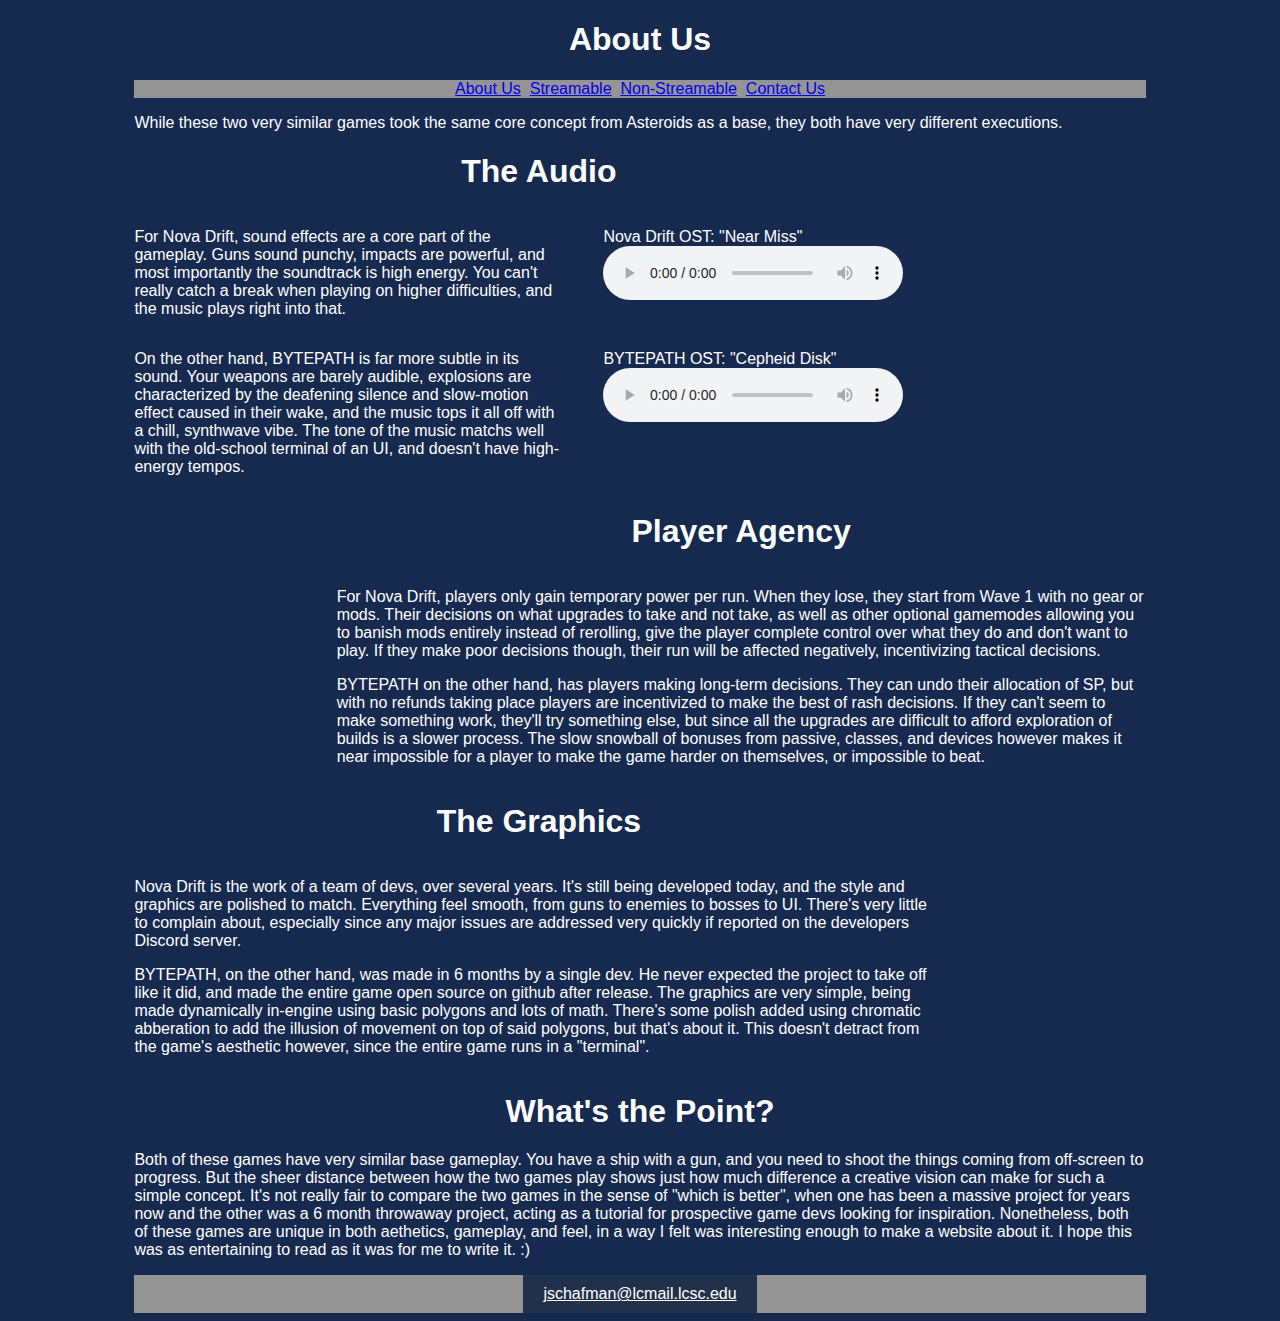
==== contact.html @ 60ddcf31 "Initial Commit" ====
<!DOCTYPE html>
<html lang="en">
	<head>
		<meta charset="UTF-8">
		<meta name="viewport" content="width=device-width, initial-scale=1.0">
		<meta http-equiv="X-UA-Compatible" content="IE=edge,chrome=1">
		<title>Lorn Archive</title>
		<link rel="stylesheet" href="css/styles.css">
		<link rel="icon" href="media/enemy.ico" type="image/x-icon">
	</head>
	<div id="wrapper" class="nav">
		<body class="nav">
			<header class="nav">
				<h1>About Us</h1>
			</header>
			<!-- Nav Bar -->
			<nav class="nav">
				<a class="contact" href="index.html">About Us</a>&nbsp; 
				<a class="contact" href="stream.html">Streamable</a>&nbsp;
				<a class="contact" href="non.html">Non-Streamable</a>&nbsp;
				<a class="contact" href="contact.html">Contact Us</a>
			</nav>
			<main class="compare">
				<p>While these two very similar games took the same core concept from Asteroids as a base, they both have very different executions.</p>
				<h1 id="leftheading" class="compare">The Audio</h1>
				<div id="flexleft" class="compare">
					<div>
						<p>For Nova Drift, sound effects are a core part of the gameplay. Guns sound punchy, impacts are powerful, and most importantly the soundtrack is high energy. You can't really catch a break when playing on higher difficulties, and the music plays right into that.</p>
					</div>
					<div>
						<figure>
							<figcaption>Nova Drift OST: "Near Miss"</figcaption>
							<audio controls src="media/Nova Drift/Near Miss - Nova Drift.mp3"></audio>
						</figure>
					</div>
				</div>
				<div id="flexleft" class="compare">
					<div>
						<p>On the other hand, BYTEPATH is far more subtle in its sound. Your weapons are barely audible, explosions are characterized by the deafening silence and slow-motion effect caused in their wake, and the music tops it all off with a chill, synthwave vibe. The tone of the music matchs well with the old-school terminal of an UI, and doesn't have high-energy tempos.
					</div>
					<div>
						<figure>
							<figcaption>BYTEPATH OST: "Cepheid Disk"</figcaption>
							<audio controls src="media/BYTEPATH/Cepheid Disk - BYTEPATH.mp3"></audio>
						</figure>
					</div>
				</div>
				<h1 id="rightheading" class="compare">Player Agency</h1>
				<div id="flexright" class="compare">
					<div>
						<p>For Nova Drift, players only gain temporary power per run. When they lose, they start from Wave 1 with no gear or mods. Their decisions on what upgrades to take and not take, as well as other optional gamemodes allowing you to banish mods entirely instead of rerolling, give the player complete control over what they do and don't want to play. If they make poor decisions though, their run will be affected negatively, incentivizing tactical decisions.</p>
						<p>BYTEPATH on the other hand, has players making long-term decisions. They can undo their allocation of SP, but with no refunds taking place players are incentivized to make the best of rash decisions. If they can't seem to make something work, they'll try something else, but since all the upgrades are difficult to afford exploration of builds is a slower process. The slow snowball of bonuses from passive, classes, and devices however makes it near impossible for a player to make the game harder on themselves, or impossible to beat.</p>
					</div>
				</div>
				<h1 id="leftheading" class="compare">The Graphics</h1>
				<div id="flexleft" class="compare">
					<div>
						<p>Nova Drift is the work of a team of devs, over several years. It's still being developed today, and the style and graphics are polished to match. Everything feel smooth, from guns to enemies to bosses to UI. There's very little to complain about, especially since any major issues are addressed very quickly if reported on the developers Discord server.</p>
						<p>BYTEPATH, on the other hand, was made in 6 months by a single dev. He never expected the project to take off like it did, and made the entire game open source on github after release. The graphics are very simple, being made dynamically in-engine using basic polygons and lots of math. There's some polish added using chromatic abberation to add the illusion of movement on top of said polygons, but that's about it. This doesn't detract from the game's aesthetic however, since the entire game runs in a "terminal".</p>
					</div>
				</div>
				<h1 id="center" class="compare">What's the Point?</h1>
				<p>Both of these games have very similar base gameplay. You have a ship with a gun, and you need to shoot the things coming from off-screen to progress. But the sheer distance between how the two games play shows just how much difference a creative vision can make for such a simple concept. It's not really fair to compare the two games in the sense of "which is better", when one has been a massive project for years now and the other was a 6 month throwaway project, acting as a tutorial for prospective game devs looking for inspiration. Nonetheless, both of these games are unique in both aethetics, gameplay, and feel, in a way I felt was interesting enough to make a website about it. I hope this was as entertaining to read as it was for me to write it. :)</p>
			</main>
			<!-- Copyright -->
			<footer class="compare"><a class="compare" href="mailto:jschafman@lcmail.lcsc.edu">jschafman@lcmail.lcsc.edu</a></footer>
		</body>
	</div>
</html>
---- css/styles.css ----
/*All css for the Nova Drift page*/
@media (max-width: 600px) {
	body.nova {
		background-repeat: no-repeat;
		background-attachment: local, scroll;
		background-position: right;
		background-size: 30%;
		background-image: url("../media/Nova Drift/background-400x1054.png");
	}
}

@media (min-width: 601px) {
	body.nova {
		background-repeat: no-repeat;
		background-attachment: local, scroll;
		background-position: right;
		background-size: 30%;
		background-image: url("../media/Nova Drift/background-800x2108.png");
	}
}

#wrapper.nova {
	margin-left: 10%;
	margin-right: 10%;
}

body.nova {
	font-family: Verdana, Arial, sans-sarif;
	color: white;

	background-color: #0F0F2B;
}

header.nova {
	text-align: center;
	color: white;
}

nav.nova {
	text-align: center;
	background-color: white;

}

main.grid.nova {
	/*shrink to let background image show*/
	margin-right: 25%;
	gap: 1em 1em;
	display: flex;
	flex-direction: column;
	flex-wrap: nowrap;
	justify-content: flex-start;
}

main.grid.descend.nova {
	background-color: black;
}

footer.nova {
	background-color: white;
	font-size: 1em;
	font-style: italic;
	text-align: center;
}

a.nova:link,
a.nova:visited {
	background-color: #16164a;
	color: white;
	padding: 10px 20px;
	text-align: center;
	display: inline-block;
}

/*All css for the BYTEPATH page*/
#wrapper.byte {
	margin-left: 10%;
	margin-right: 10%;
}

body.byte {
	background-color: black;
	color: white;
	font-family: Verdana, Arial, sans-sarif;
}

header.byte {
	text-align: center;
}

nav.byte {
	text-align: center;
	background-color: #595959;
}

a.byte:link,
a.byte:visited {
	background-color: #2f2f30;
	color: white;
	padding: 10px 20px;
	text-align: center;
	display: inline-block;
}

footer.byte {
	text-align: center;
	background-color: #595959;
}

/*All css for the Comparison page*/
#wrapper.compare {
	margin-left: 10%;
	margin-right: 10%;
}

body.compare {
	background-color: #162a4f;
	color: white;
	font-family: Verdana, Arial, sans-sarif;
}

header.compare {
	color: white;
	text-align: center;
}

nav.compare {
	text-align: center;
	background-color: #949494;
}

#flexright.compare {
	display: flex;
	flex-direction: row;
	flex-wrap: nowrap;
	justify-content: space-evenly;
	margin-left: 20%;
}

#flexleft.compare {
	display: flex;
	flex-direction: row;
	flex-wrap: nowrap;
	justify-content: space-evenly;
	margin-right: 20%;
}

#rightheading.compare {
	margin-left: 20%;
	text-align: center;
}

#leftheading.compare {
	margin-right: 20%;
	text-align: center;
}

#center.compare {
	text-align: center;
}

footer.compare {
	text-align: center;
	background-color: #949494;
}

a.compare:link,
a.compare:visited {
	background-color: #22314a;
	color: white;
	padding: 10px 20px;
	text-align: center;
	display: inline-block;
}

/*All css for the Navigation page*/
#wrapper.nav {
	margin-left: 10%;
	margin-right: 10%;
}

body.nav {
	background-color: #162a4f;
	color: white;
	font-family: Verdana, Arial, sans-sarif;
}

header.nav {
	color: white;
	text-align: center;
}

nav.nav {
	text-align: center;
	background-color: #949494;
}

#flex.nav {
	display: flex;
	flex-direction: row;
	flex-wrap: wrap;
	justify-content: space-evenly;
}

a.nav:link,
a.nav:visited {
	background-color: #22314a;
	color: white;
	padding: 10px 20px;
	text-align: center;
	display: inline-block;
}

footer.nav {
	text-align: center;
	background-color: #949494;
}
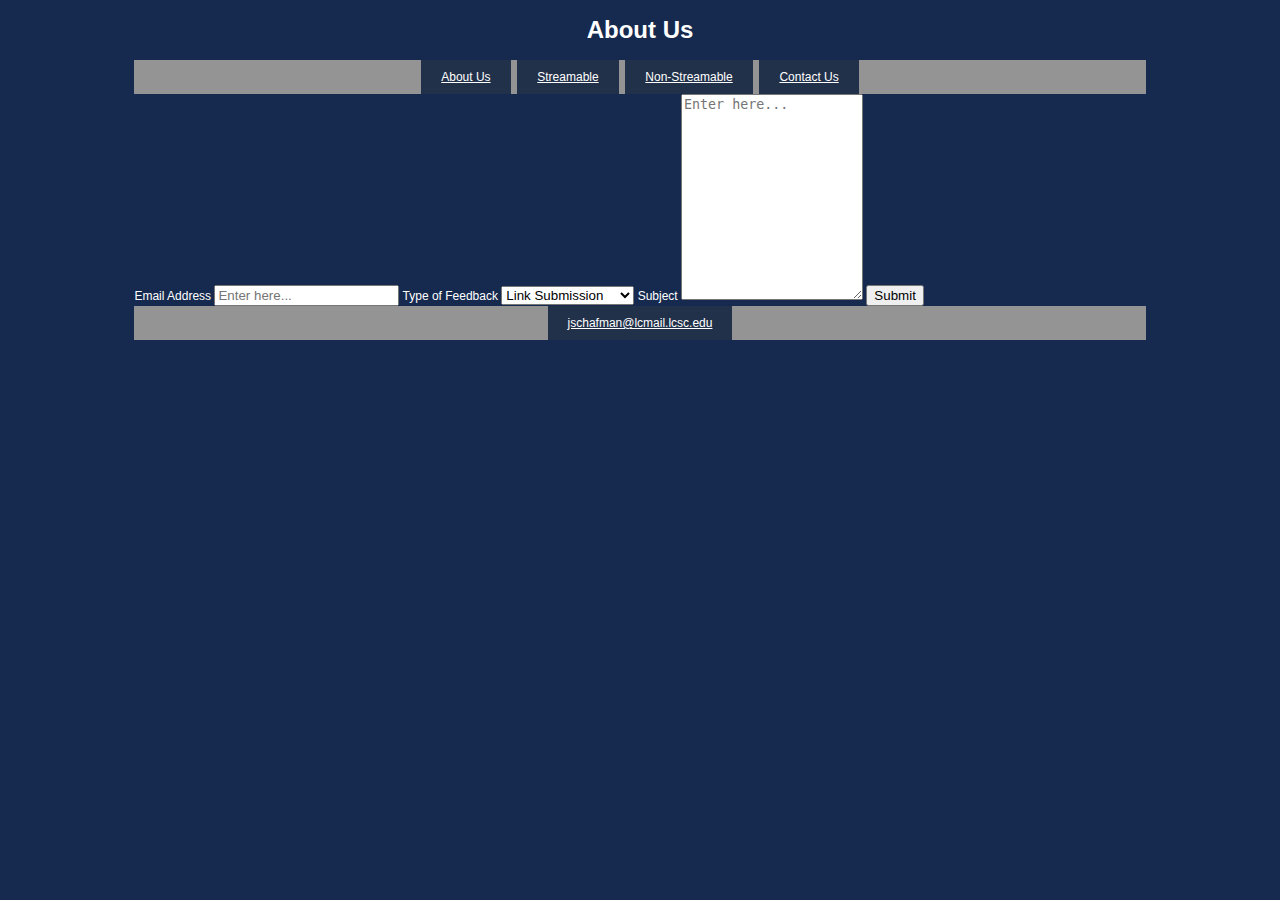
==== commit d2bc2be6: "Transitioning to new website design" ====
--- a/contact.html
+++ b/contact.html
@@ -8,62 +8,39 @@
 		<link rel="stylesheet" href="css/styles.css">
 		<link rel="icon" href="media/enemy.ico" type="image/x-icon">
 	</head>
-	<div id="wrapper" class="nav">
-		<body class="nav">
-			<header class="nav">
+	<div id="wrapper" class="contact">
+		<body class="contact">
+			<header class="contact">
 				<h1>About Us</h1>
 			</header>
 			<!-- Nav Bar -->
-			<nav class="nav">
+			<nav class="contact">
 				<a class="contact" href="index.html">About Us</a>&nbsp; 
 				<a class="contact" href="stream.html">Streamable</a>&nbsp;
 				<a class="contact" href="non.html">Non-Streamable</a>&nbsp;
 				<a class="contact" href="contact.html">Contact Us</a>
 			</nav>
-			<main class="compare">
-				<p>While these two very similar games took the same core concept from Asteroids as a base, they both have very different executions.</p>
-				<h1 id="leftheading" class="compare">The Audio</h1>
-				<div id="flexleft" class="compare">
-					<div>
-						<p>For Nova Drift, sound effects are a core part of the gameplay. Guns sound punchy, impacts are powerful, and most importantly the soundtrack is high energy. You can't really catch a break when playing on higher difficulties, and the music plays right into that.</p>
-					</div>
-					<div>
-						<figure>
-							<figcaption>Nova Drift OST: "Near Miss"</figcaption>
-							<audio controls src="media/Nova Drift/Near Miss - Nova Drift.mp3"></audio>
-						</figure>
-					</div>
-				</div>
-				<div id="flexleft" class="compare">
-					<div>
-						<p>On the other hand, BYTEPATH is far more subtle in its sound. Your weapons are barely audible, explosions are characterized by the deafening silence and slow-motion effect caused in their wake, and the music tops it all off with a chill, synthwave vibe. The tone of the music matchs well with the old-school terminal of an UI, and doesn't have high-energy tempos.
-					</div>
-					<div>
-						<figure>
-							<figcaption>BYTEPATH OST: "Cepheid Disk"</figcaption>
-							<audio controls src="media/BYTEPATH/Cepheid Disk - BYTEPATH.mp3"></audio>
-						</figure>
-					</div>
-				</div>
-				<h1 id="rightheading" class="compare">Player Agency</h1>
-				<div id="flexright" class="compare">
-					<div>
-						<p>For Nova Drift, players only gain temporary power per run. When they lose, they start from Wave 1 with no gear or mods. Their decisions on what upgrades to take and not take, as well as other optional gamemodes allowing you to banish mods entirely instead of rerolling, give the player complete control over what they do and don't want to play. If they make poor decisions though, their run will be affected negatively, incentivizing tactical decisions.</p>
-						<p>BYTEPATH on the other hand, has players making long-term decisions. They can undo their allocation of SP, but with no refunds taking place players are incentivized to make the best of rash decisions. If they can't seem to make something work, they'll try something else, but since all the upgrades are difficult to afford exploration of builds is a slower process. The slow snowball of bonuses from passive, classes, and devices however makes it near impossible for a player to make the game harder on themselves, or impossible to beat.</p>
-					</div>
-				</div>
-				<h1 id="leftheading" class="compare">The Graphics</h1>
-				<div id="flexleft" class="compare">
-					<div>
-						<p>Nova Drift is the work of a team of devs, over several years. It's still being developed today, and the style and graphics are polished to match. Everything feel smooth, from guns to enemies to bosses to UI. There's very little to complain about, especially since any major issues are addressed very quickly if reported on the developers Discord server.</p>
-						<p>BYTEPATH, on the other hand, was made in 6 months by a single dev. He never expected the project to take off like it did, and made the entire game open source on github after release. The graphics are very simple, being made dynamically in-engine using basic polygons and lots of math. There's some polish added using chromatic abberation to add the illusion of movement on top of said polygons, but that's about it. This doesn't detract from the game's aesthetic however, since the entire game runs in a "terminal".</p>
-					</div>
-				</div>
-				<h1 id="center" class="compare">What's the Point?</h1>
-				<p>Both of these games have very similar base gameplay. You have a ship with a gun, and you need to shoot the things coming from off-screen to progress. But the sheer distance between how the two games play shows just how much difference a creative vision can make for such a simple concept. It's not really fair to compare the two games in the sense of "which is better", when one has been a massive project for years now and the other was a 6 month throwaway project, acting as a tutorial for prospective game devs looking for inspiration. Nonetheless, both of these games are unique in both aethetics, gameplay, and feel, in a way I felt was interesting enough to make a website about it. I hope this was as entertaining to read as it was for me to write it. :)</p>
+			<main class="contact">
+			  <form action="action_page.php">
+
+				<label for="email">Email Address</label>
+				<input type="text" id="email" name="email" placeholder="Enter here...">
+				<label for="reason">Type of Feedback</label>
+				<select id="reason" name="reason">
+				  <option value="submit">Link Submission</option>
+				  <option value="invalid">Report Invalid Link</option>
+				  <option value="other">Other Inquiries</option>
+				</select>
+
+				<label for="subject">Subject</label>
+				<textarea id="subject" name="subject" placeholder="Enter here..." style="height:200px"></textarea>
+
+				<input type="submit" value="Submit">
+
+			  </form>
 			</main>
 			<!-- Copyright -->
-			<footer class="compare"><a class="compare" href="mailto:jschafman@lcmail.lcsc.edu">jschafman@lcmail.lcsc.edu</a></footer>
+			<footer class="contact"><a class="contact" href="mailto:jschafman@lcmail.lcsc.edu">jschafman@lcmail.lcsc.edu</a></footer>
 		</body>
 	</div>
 </html>
--- a/css/styles.css
+++ b/css/styles.css
@@ -1,6 +1,31 @@
-/*All css for the Nova Drift page*/
+/*scuffed expand table on click code, taken from "https://jsfiddle.net/4h75G/13/"*/
+body,table{
+    font-family:verdana,arial,sans-serif;
+    font-size:12px;
+    border-collapse:collapse;
+}
+
+td,th{
+    padding:3px 3px;
+    margin:0px;
+    border:1px solid #BBB;
+    white-space:nowrap;
+}
+
+.content{
+    height:15px;
+    width:200px;
+    overflow:hidden;
+    text-overflow:ellipsis
+}
+
+input[type='checkbox'] { visibility: hidden; position: absolute; }
+input[type='checkbox']:checked + .content { height: auto; width: auto;}
+/*album display preview taken from "https://jsfiddle.net/d2hg0Lg6/2/"*/
+
+/*All css for the Streamable page*/
 @media (max-width: 600px) {
-	body.nova {
+	body.stream {
 		background-repeat: no-repeat;
 		background-attachment: local, scroll;
 		background-position: right;
@@ -10,7 +35,7 @@
 }
 
 @media (min-width: 601px) {
-	body.nova {
+	body.stream {
 		background-repeat: no-repeat;
 		background-attachment: local, scroll;
 		background-position: right;
@@ -19,30 +44,31 @@
 	}
 }
 
-#wrapper.nova {
-	margin-left: 10%;
-	margin-right: 10%;
-}
-
-body.nova {
+#wrapper.stream {
+	margin-left: 10%;
+	margin-right: 10%;
+}
+
+body.stream {
 	font-family: Verdana, Arial, sans-sarif;
 	color: white;
 
 	background-color: #0F0F2B;
 }
 
-header.nova {
-	text-align: center;
-	color: white;
-}
-
-nav.nova {
+header.stream {
+	text-align: center;
+	color: white;
+}
+
+nav.stream {
 	text-align: center;
 	background-color: white;
-
-}
-
-main.grid.nova {
+	background-color: white;
+
+}
+
+main.grid.stream {
 	/*shrink to let background image show*/
 	margin-right: 25%;
 	gap: 1em 1em;
@@ -52,19 +78,19 @@
 	justify-content: flex-start;
 }
 
-main.grid.descend.nova {
+main.grid.descend.stream {
 	background-color: black;
 }
 
-footer.nova {
+footer.stream {
 	background-color: white;
 	font-size: 1em;
 	font-style: italic;
 	text-align: center;
 }
 
-a.nova:link,
-a.nova:visited {
+a.stream:link,
+a.stream:visited {
 	background-color: #16164a;
 	color: white;
 	padding: 10px 20px;
@@ -72,29 +98,29 @@
 	display: inline-block;
 }
 
-/*All css for the BYTEPATH page*/
-#wrapper.byte {
-	margin-left: 10%;
-	margin-right: 10%;
-}
-
-body.byte {
+/*All css for the Non-streamable page*/
+#wrapper.non {
+	margin-left: 10%;
+	margin-right: 10%;
+}
+
+body.non {
 	background-color: black;
 	color: white;
 	font-family: Verdana, Arial, sans-sarif;
 }
 
-header.byte {
-	text-align: center;
-}
-
-nav.byte {
+header.non {
+	text-align: center;
+}
+
+nav.non {
 	text-align: center;
 	background-color: #595959;
 }
 
-a.byte:link,
-a.byte:visited {
+a.non:link,
+a.non:visited {
 	background-color: #2f2f30;
 	color: white;
 	padding: 10px 20px;
@@ -102,34 +128,34 @@
 	display: inline-block;
 }
 
-footer.byte {
+footer.non {
 	text-align: center;
 	background-color: #595959;
 }
 
-/*All css for the Comparison page*/
-#wrapper.compare {
-	margin-left: 10%;
-	margin-right: 10%;
-}
-
-body.compare {
+/*All css for the Contact page*/
+#wrapper.contact {
+	margin-left: 10%;
+	margin-right: 10%;
+}
+
+body.contact {
 	background-color: #162a4f;
 	color: white;
 	font-family: Verdana, Arial, sans-sarif;
 }
 
-header.compare {
-	color: white;
-	text-align: center;
-}
-
-nav.compare {
-	text-align: center;
-	background-color: #949494;
-}
-
-#flexright.compare {
+header.contact {
+	color: white;
+	text-align: center;
+}
+
+nav.contact {
+	text-align: center;
+	background-color: #949494;
+}
+
+#flexright.contact {
 	display: flex;
 	flex-direction: row;
 	flex-wrap: nowrap;
@@ -137,7 +163,7 @@
 	margin-left: 20%;
 }
 
-#flexleft.compare {
+#flexleft.contact {
 	display: flex;
 	flex-direction: row;
 	flex-wrap: nowrap;
@@ -145,27 +171,27 @@
 	margin-right: 20%;
 }
 
-#rightheading.compare {
+#rightheading.contact {
 	margin-left: 20%;
 	text-align: center;
 }
 
-#leftheading.compare {
+#leftheading.contact {
 	margin-right: 20%;
 	text-align: center;
 }
 
-#center.compare {
-	text-align: center;
-}
-
-footer.compare {
-	text-align: center;
-	background-color: #949494;
-}
-
-a.compare:link,
-a.compare:visited {
+#center.contact {
+	text-align: center;
+}
+
+footer.contact {
+	text-align: center;
+	background-color: #949494;
+}
+
+a.contact:link,
+a.contact:visited {
 	background-color: #22314a;
 	color: white;
 	padding: 10px 20px;
@@ -173,37 +199,46 @@
 	display: inline-block;
 }
 
-/*All css for the Navigation page*/
-#wrapper.nav {
-	margin-left: 10%;
-	margin-right: 10%;
-}
-
-body.nav {
-	background-color: #162a4f;
-	color: white;
-	font-family: Verdana, Arial, sans-sarif;
-}
-
-header.nav {
-	color: white;
-	text-align: center;
-}
-
-nav.nav {
-	text-align: center;
-	background-color: #949494;
-}
-
-#flex.nav {
-	display: flex;
-	flex-direction: row;
-	flex-wrap: wrap;
-	justify-content: space-evenly;
-}
-
-a.nav:link,
-a.nav:visited {
+/*All css for the Index page*/
+#wrapper.index {
+	margin-left: 10%;
+	margin-right: 10%;
+}
+
+body.index {
+	background-color: black;
+	color: white;
+	font-family: Verdana, Arial, sans-sarif;
+}
+
+header.index {
+	color: white;
+	text-align: center;
+}
+
+nav.index {
+	text-align: center;
+	background-color: #949494;
+}
+
+#flex.index {
+  display: flex;
+  flex-direction: row;
+  justify-content: space-between;
+}
+
+.responsive {
+  max-width: 100%;
+  height: auto;
+}
+
+.right {
+  max-width: 100%;
+  margin-left: 28px;
+}
+
+a.index:link,
+a.index:visited {
 	background-color: #22314a;
 	color: white;
 	padding: 10px 20px;
@@ -211,7 +246,7 @@
 	display: inline-block;
 }
 
-footer.nav {
+footer.index {
 	text-align: center;
 	background-color: #949494;
 }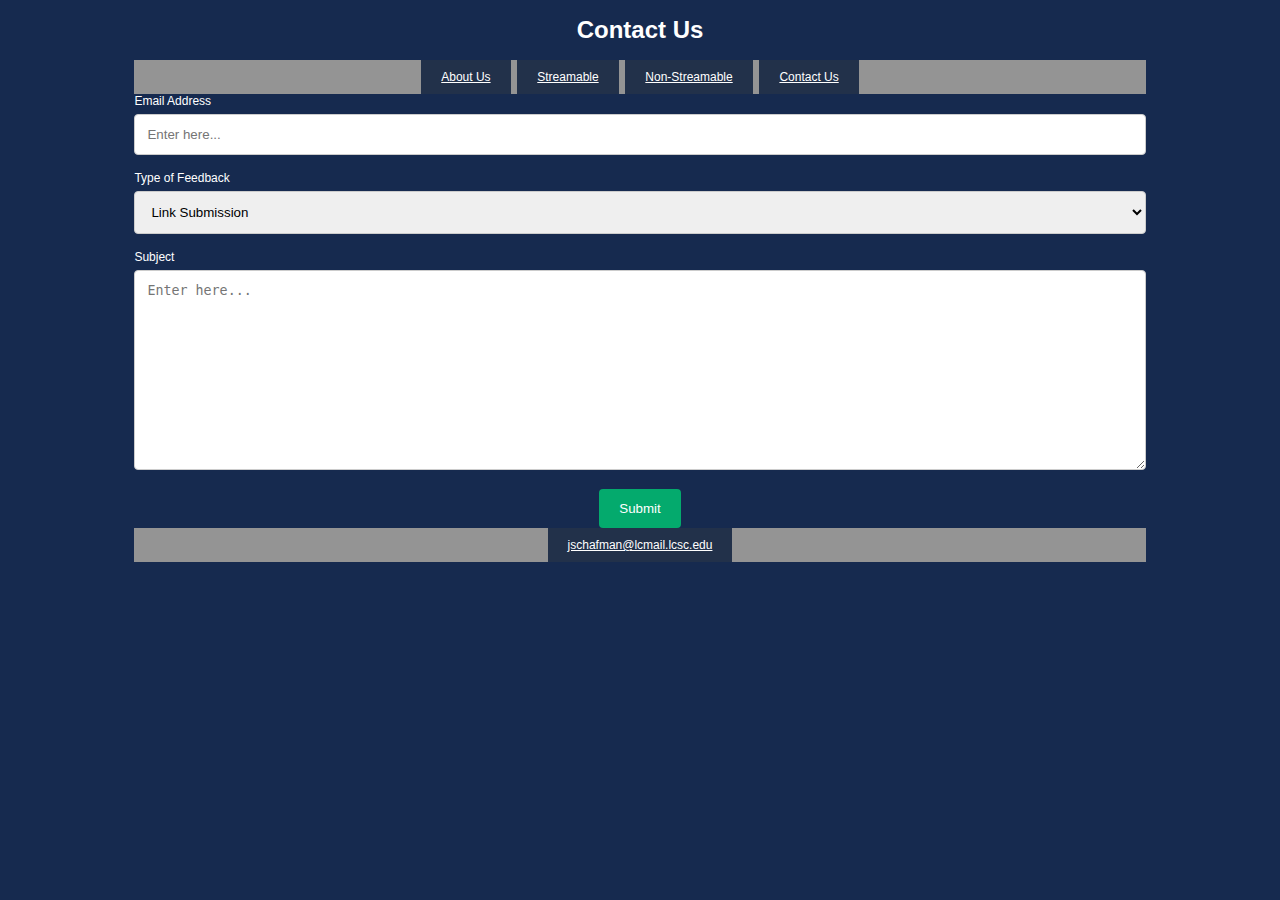
==== commit d874dd58: "Added contact us form, and made tables expand" ====
--- a/contact.html
+++ b/contact.html
@@ -11,7 +11,7 @@
 	<div id="wrapper" class="contact">
 		<body class="contact">
 			<header class="contact">
-				<h1>About Us</h1>
+				<h1>Contact Us</h1>
 			</header>
 			<!-- Nav Bar -->
 			<nav class="contact">
@@ -21,7 +21,8 @@
 				<a class="contact" href="contact.html">Contact Us</a>
 			</nav>
 			<main class="contact">
-			  <form action="action_page.php">
+			<!-- link to itself, cause I don't have a working .php page -->
+			  <form action="contact.html">
 
 				<label for="email">Email Address</label>
 				<input type="text" id="email" name="email" placeholder="Enter here...">
@@ -34,9 +35,9 @@
 
 				<label for="subject">Subject</label>
 				<textarea id="subject" name="subject" placeholder="Enter here..." style="height:200px"></textarea>
-
+				<div class="buttoncenter">
 				<input type="submit" value="Submit">
-
+				</div>
 			  </form>
 			</main>
 			<!-- Copyright -->
--- a/css/styles.css
+++ b/css/styles.css
@@ -23,6 +23,47 @@
 input[type='checkbox']:checked + .content { height: auto; width: auto;}
 /*album display preview taken from "https://jsfiddle.net/d2hg0Lg6/2/"*/
 
+/*base form taken from "https://www.w3schools.com/howto/howto_css_contact_form.asp"*/
+/* Style inputs with type="text", select elements and textareas */
+input[type=text], select, textarea {
+  width: 100%; /* Full width */
+  padding: 12px; /* Some padding */ 
+  border: 1px solid #ccc; /* Gray border */
+  border-radius: 4px; /* Rounded borders */
+  box-sizing: border-box; /* Make sure that padding and width stays in place */
+  margin-top: 6px; /* Add a top margin */
+  margin-bottom: 16px; /* Bottom margin */
+  resize: vertical /* Allow the user to vertically resize the textarea (not horizontally) */
+}
+
+.buttoncenter{ text-align: center; }
+
+/* Style the submit button with a specific background color etc */
+input[type=submit] {
+  background-color: #04AA6D;
+  color: white;
+  padding: 12px 20px;
+  border: none;
+  border-radius: 4px;
+  cursor: pointer;
+}
+
+/* When moving the mouse over the submit button, darken the color*/
+input[type=submit]:hover {
+  background-color: #45a049;
+}
+
+/* Add a background color and some padding around the form */
+.container {
+  border-radius: 5px;
+  background-color: #f2f2f2;
+  padding: 20px;
+} 
+/*css styling for all song links*/
+a.song:link,
+a.song:visited {
+	color: white;
+}
 /*All css for the Streamable page*/
 @media (max-width: 600px) {
 	body.stream {
@@ -85,7 +126,6 @@
 footer.stream {
 	background-color: white;
 	font-size: 1em;
-	font-style: italic;
 	text-align: center;
 }
 
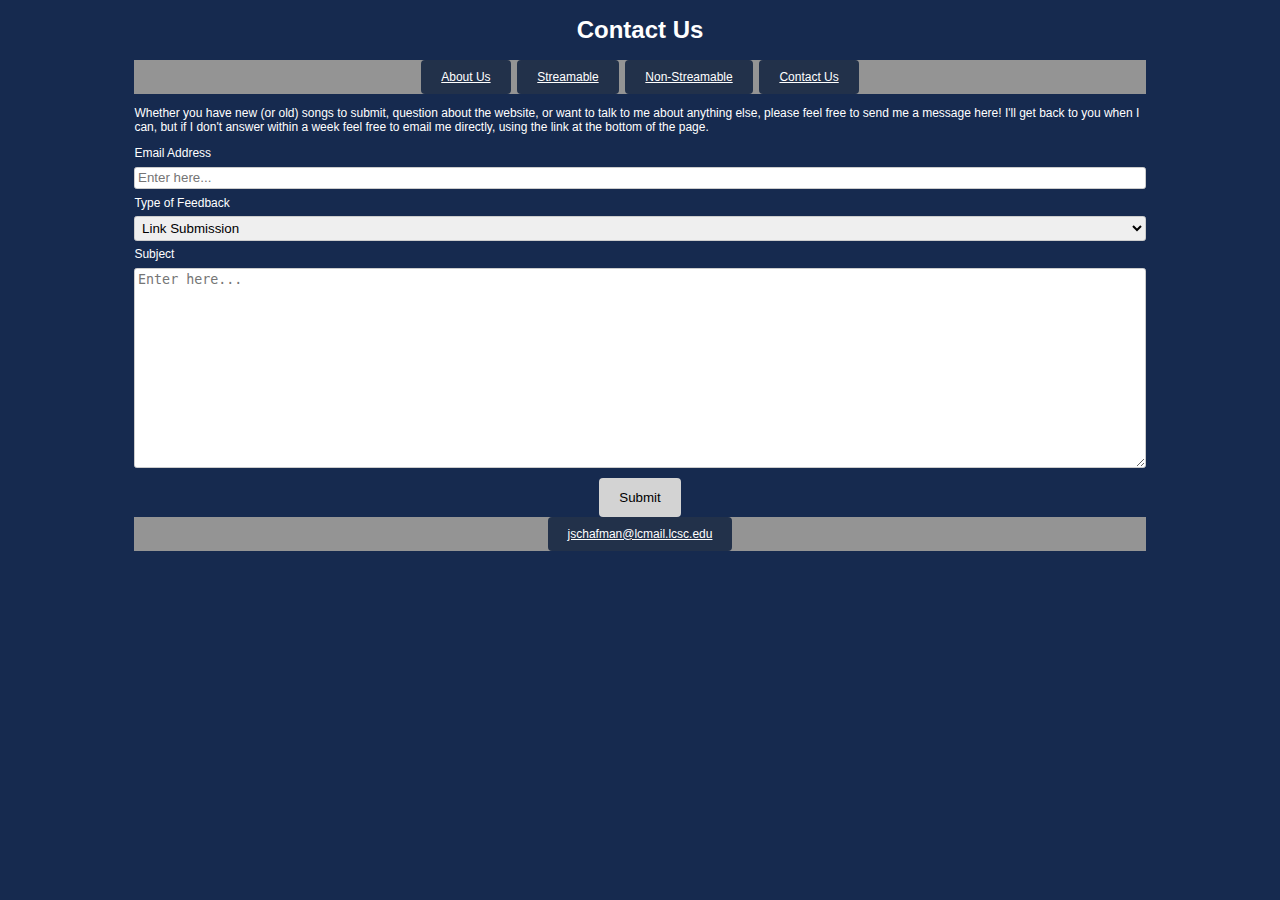
==== commit e8a291c9: "asd" ====
--- a/contact.html
+++ b/contact.html
@@ -21,24 +21,25 @@
 				<a class="contact" href="contact.html">Contact Us</a>
 			</nav>
 			<main class="contact">
+			<p>Whether you have new (or old) songs to submit, question about the website, or want to talk to me about anything else, please feel free to send me a message here! I'll get back to you when I can, but if I don't answer within a week feel free to email me directly, using the link at the bottom of the page.</p>
 			<!-- link to itself, cause I don't have a working .php page -->
-			  <form action="contact.html">
+				<form action="contact.html">
 
-				<label for="email">Email Address</label>
-				<input type="text" id="email" name="email" placeholder="Enter here...">
-				<label for="reason">Type of Feedback</label>
-				<select id="reason" name="reason">
-				  <option value="submit">Link Submission</option>
-				  <option value="invalid">Report Invalid Link</option>
-				  <option value="other">Other Inquiries</option>
-				</select>
+					<label for="email">Email Address</label>
+					<input type="text" id="email" name="email" placeholder="Enter here...">
+					<label for="reason">Type of Feedback</label>
+					<select id="reason" name="reason">
+					  <option value="submit">Link Submission</option>
+					  <option value="invalid">Report Invalid Link</option>
+					  <option value="other">Other Inquiries</option>
+					</select>
 
-				<label for="subject">Subject</label>
-				<textarea id="subject" name="subject" placeholder="Enter here..." style="height:200px"></textarea>
-				<div class="buttoncenter">
-				<input type="submit" value="Submit">
-				</div>
-			  </form>
+					<label for="subject">Subject</label>
+					<textarea id="subject" name="subject" placeholder="Enter here..." style="height:200px"></textarea>
+					<div class="buttoncenter">
+					<input type="submit" value="Submit">
+					</div>
+				</form>
 			</main>
 			<!-- Copyright -->
 			<footer class="contact"><a class="contact" href="mailto:jschafman@lcmail.lcsc.edu">jschafman@lcmail.lcsc.edu</a></footer>
--- a/css/styles.css
+++ b/css/styles.css
@@ -4,61 +4,64 @@
     font-size:12px;
     border-collapse:collapse;
 }
-
+table {
+	margin-left: auto;
+	margin-right: auto;
+	display    : table;
+	width  : 80%;
+	box-sizing : border-box;
+	border-collapse: collapse;
+}
 td,th{
-    padding:3px 3px;
+    padding:0.2em 0.2em;
     margin:0px;
-    border:1px solid #BBB;
-    white-space:nowrap;
-}
-
+    border:0.1em solid #BBB;
+}
 .content{
     height:15px;
-    width:200px;
+    width:120x;
     overflow:hidden;
-    text-overflow:ellipsis
-}
-
-input[type='checkbox'] { visibility: hidden; position: absolute; }
+    text-overflow:ellipsis;
+}
+
+input[type='checkbox'] { visibility: hidden; position: absolute;}
 input[type='checkbox']:checked + .content { height: auto; width: auto;}
 /*album display preview taken from "https://jsfiddle.net/d2hg0Lg6/2/"*/
-
-/*base form taken from "https://www.w3schools.com/howto/howto_css_contact_form.asp"*/
-/* Style inputs with type="text", select elements and textareas */
-input[type=text], select, textarea {
-  width: 100%; /* Full width */
-  padding: 12px; /* Some padding */ 
-  border: 1px solid #ccc; /* Gray border */
-  border-radius: 4px; /* Rounded borders */
-  box-sizing: border-box; /* Make sure that padding and width stays in place */
-  margin-top: 6px; /* Add a top margin */
-  margin-bottom: 16px; /* Bottom margin */
-  resize: vertical /* Allow the user to vertically resize the textarea (not horizontally) */
-}
-
-.buttoncenter{ text-align: center; }
-
-/* Style the submit button with a specific background color etc */
-input[type=submit] {
-  background-color: #04AA6D;
-  color: white;
-  padding: 12px 20px;
-  border: none;
-  border-radius: 4px;
-  cursor: pointer;
-}
-
-/* When moving the mouse over the submit button, darken the color*/
-input[type=submit]:hover {
-  background-color: #45a049;
-}
-
-/* Add a background color and some padding around the form */
-.container {
-  border-radius: 5px;
-  background-color: #f2f2f2;
-  padding: 20px;
-} 
+.wow {
+  position: relative;
+  width: 10%;
+}
+
+.wow img {
+  display: inline;
+  width: 100%;
+  height: auto;
+}
+
+.overlay {
+  position: absolute;
+  top: 0;
+  bottom: 0;
+  left: 0;
+  right: 0;
+  height: 10%;
+  width: 10%;
+  opacity: 0;
+  transition: .5s ease;
+  background-color: black;
+  z-index:1;
+}
+
+.wow:hover > .overlay {
+  opacity: 1;
+  width: 20em;
+  height: auto;
+}
+
+#wow img:hover {
+  opacity: 1;
+}
+
 /*css styling for all song links*/
 a.song:link,
 a.song:visited {
@@ -73,6 +76,9 @@
 		background-size: 30%;
 		background-image: url("../media/Nova Drift/background-400x1054.png");
 	}
+	.wow:hover > .overlay {
+	  width: 8em;
+	}
 }
 
 @media (min-width: 601px) {
@@ -84,7 +90,6 @@
 		background-image: url("../media/Nova Drift/background-800x2108.png");
 	}
 }
-
 #wrapper.stream {
 	margin-left: 10%;
 	margin-right: 10%;
@@ -93,7 +98,6 @@
 body.stream {
 	font-family: Verdana, Arial, sans-sarif;
 	color: white;
-
 	background-color: #0F0F2B;
 }
 
@@ -105,24 +109,9 @@
 nav.stream {
 	text-align: center;
 	background-color: white;
-	background-color: white;
-
-}
-
-main.grid.stream {
-	/*shrink to let background image show*/
-	margin-right: 25%;
-	gap: 1em 1em;
-	display: flex;
-	flex-direction: column;
-	flex-wrap: nowrap;
-	justify-content: flex-start;
-}
-
-main.grid.descend.stream {
-	background-color: black;
-}
-
+	border: none;
+	border-radius: 10px;
+}
 footer.stream {
 	background-color: white;
 	font-size: 1em;
@@ -135,6 +124,8 @@
 	color: white;
 	padding: 10px 20px;
 	text-align: center;
+	border: none;
+	border-radius: 4px;
 	display: inline-block;
 }
 
@@ -165,6 +156,8 @@
 	color: white;
 	padding: 10px 20px;
 	text-align: center;
+	border: none;
+	border-radius: 4px;
 	display: inline-block;
 }
 
@@ -194,49 +187,46 @@
 	text-align: center;
 	background-color: #949494;
 }
-
-#flexright.contact {
-	display: flex;
-	flex-direction: row;
-	flex-wrap: nowrap;
-	justify-content: space-evenly;
-	margin-left: 20%;
-}
-
-#flexleft.contact {
-	display: flex;
-	flex-direction: row;
-	flex-wrap: nowrap;
-	justify-content: space-evenly;
-	margin-right: 20%;
-}
-
-#rightheading.contact {
-	margin-left: 20%;
-	text-align: center;
-}
-
-#leftheading.contact {
-	margin-right: 20%;
-	text-align: center;
-}
-
-#center.contact {
-	text-align: center;
-}
-
-footer.contact {
-	text-align: center;
-	background-color: #949494;
-}
-
+/*base form taken from "https://www.w3schools.com/howto/howto_css_contact_form.asp"*/
+input[type=text], select, textarea {
+  width: 100%;
+  padding: 0.2em; 
+  border: 1px solid #ccc;
+  border-radius: 0.2em; 
+  box-sizing: border-box; 
+  margin-top: 0.5em; 
+  margin-bottom: 0.5em;
+  resize: vertical
+}
+
+.buttoncenter{ text-align: center; }
+
+input[type=submit] {
+  background-color: LightGray;
+  color: black;
+  padding: 12px 20px;
+  border: none;
+  border-radius: 4px;
+  cursor: pointer;
+}
+
+input[type=submit]:hover {
+  background-color: grey;
+}
 a.contact:link,
 a.contact:visited {
 	background-color: #22314a;
 	color: white;
 	padding: 10px 20px;
 	text-align: center;
-	display: inline-block;
+	border: none;
+	border-radius: 4px;	
+	display: inline-block;
+}
+
+footer.contact {
+	text-align: center;
+	background-color: #949494;
 }
 
 /*All css for the Index page*/
@@ -283,6 +273,8 @@
 	color: white;
 	padding: 10px 20px;
 	text-align: center;
+	border: none;
+	border-radius: 4px;	
 	display: inline-block;
 }
 
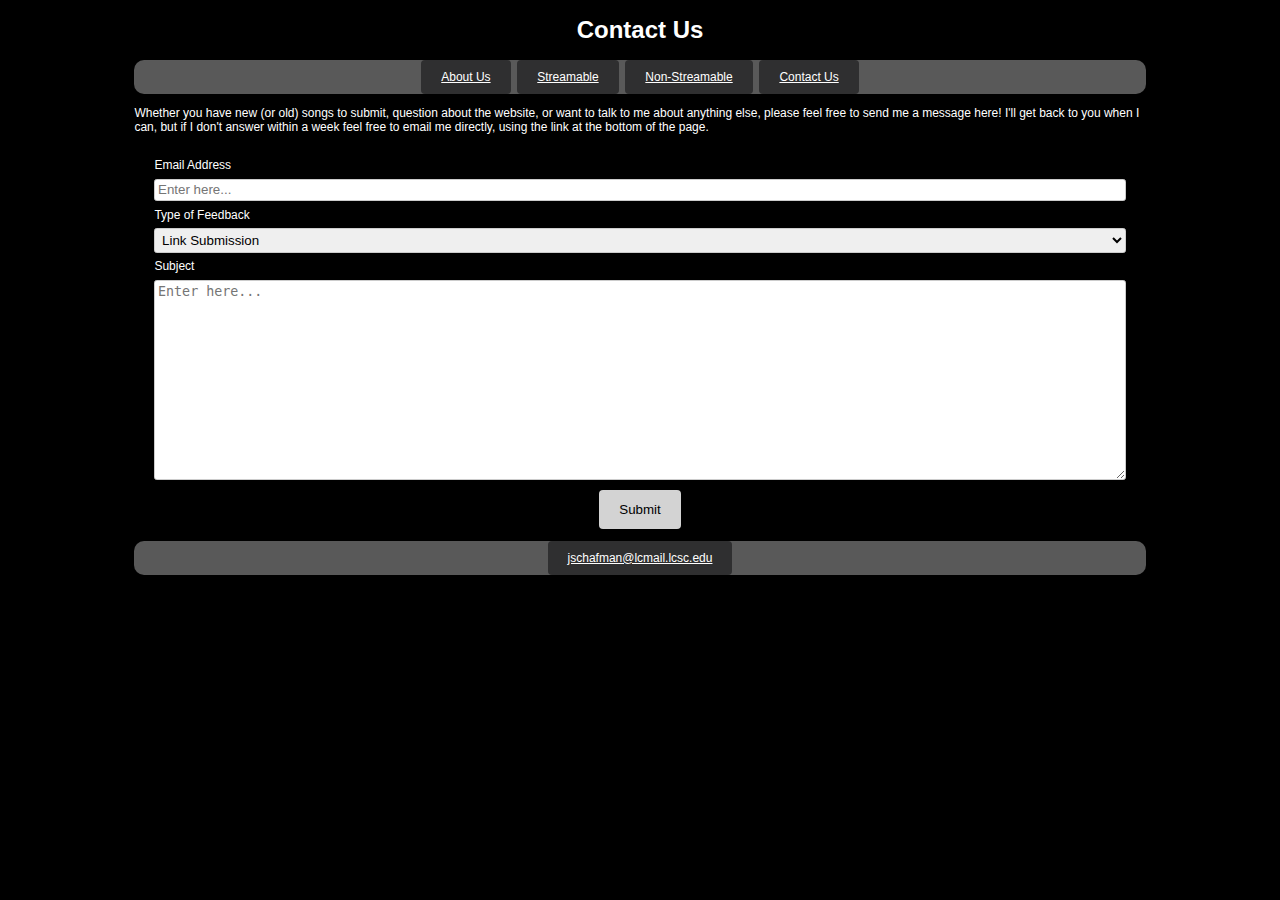
==== commit 18fd5c84: "Final Push" ====
--- a/contact.html
+++ b/contact.html
@@ -1,48 +1,48 @@
 <!DOCTYPE html>
 <html lang="en">
-	<head>
-		<meta charset="UTF-8">
-		<meta name="viewport" content="width=device-width, initial-scale=1.0">
-		<meta http-equiv="X-UA-Compatible" content="IE=edge,chrome=1">
-		<title>Lorn Archive</title>
-		<link rel="stylesheet" href="css/styles.css">
-		<link rel="icon" href="media/enemy.ico" type="image/x-icon">
-	</head>
-	<div id="wrapper" class="contact">
-		<body class="contact">
-			<header class="contact">
-				<h1>Contact Us</h1>
-			</header>
-			<!-- Nav Bar -->
-			<nav class="contact">
-				<a class="contact" href="index.html">About Us</a>&nbsp; 
-				<a class="contact" href="stream.html">Streamable</a>&nbsp;
-				<a class="contact" href="non.html">Non-Streamable</a>&nbsp;
-				<a class="contact" href="contact.html">Contact Us</a>
-			</nav>
-			<main class="contact">
-			<p>Whether you have new (or old) songs to submit, question about the website, or want to talk to me about anything else, please feel free to send me a message here! I'll get back to you when I can, but if I don't answer within a week feel free to email me directly, using the link at the bottom of the page.</p>
-			<!-- link to itself, cause I don't have a working .php page -->
-				<form action="contact.html">
-
-					<label for="email">Email Address</label>
-					<input type="text" id="email" name="email" placeholder="Enter here...">
-					<label for="reason">Type of Feedback</label>
-					<select id="reason" name="reason">
-					  <option value="submit">Link Submission</option>
-					  <option value="invalid">Report Invalid Link</option>
-					  <option value="other">Other Inquiries</option>
-					</select>
-
-					<label for="subject">Subject</label>
-					<textarea id="subject" name="subject" placeholder="Enter here..." style="height:200px"></textarea>
-					<div class="buttoncenter">
-					<input type="submit" value="Submit">
-					</div>
-				</form>
-			</main>
-			<!-- Copyright -->
-			<footer class="contact"><a class="contact" href="mailto:jschafman@lcmail.lcsc.edu">jschafman@lcmail.lcsc.edu</a></footer>
-		</body>
-	</div>
-</html>
+  <head>
+    <meta charset="UTF-8">
+    <meta name="description" content="Archive of Lorn Music">
+    <meta name="keywords" content="Lorn, Archive, Music">
+    <meta name="author" content="NevadaActual">
+    <meta name="viewport" content="width=device-width, initial-scale=1.0">
+    <meta http-equiv="X-UA-Compatible" content="IE=edge,chrome=1">
+    <title>Lorn Archive</title>
+    <link rel="stylesheet" href="css/styles.css">
+    <link rel="icon" href="media/fav.ico" type="image/x-icon">
+  </head>
+  <div id="wrapper" class="contact">
+    <body class="contact">
+      <header class="contact">
+        <h1>Contact Us</h1>
+      </header>
+      <!-- Nav Bar -->
+      <nav class="contact">
+        <a class="contact" href="index.html">About Us</a>&nbsp; <a class="contact" href="stream.html">Streamable</a>&nbsp; <a class="contact" href="non.html">Non-Streamable</a>&nbsp; <a class="contact" href="contact.html">Contact Us</a>
+      </nav>
+      <main class="contact">
+        <p>Whether you have new (or old) songs to submit, question about the website, or want to talk to me about anything else, please feel free to send me a message here! I'll get back to you when I can, but if I don't answer within a week feel free to email me directly, using the link at the bottom of the page.</p>
+        <!-- link to itself, cause I don't have a working .php page -->
+        <form action="contact.html">
+          <label for="email">Email Address</label>
+          <input type="text" id="email" name="email" placeholder="Enter here...">
+          <label for="reason">Type of Feedback</label>
+          <select id="reason" name="reason">
+            <option value="submit">Link Submission</option>
+            <option value="invalid">Report Invalid Link</option>
+            <option value="other">Other Inquiries</option>
+          </select>
+          <label for="subject">Subject</label>
+          <textarea id="subject" name="subject" placeholder="Enter here..." style="height:200px"></textarea>
+          <div class="buttoncenter">
+            <input type="submit" value="Submit">
+          </div>
+        </form>
+      </main>
+      <!-- Copyright -->
+      <footer class="contact">
+        <a class="contact" href="mailto:jschafman@lcmail.lcsc.edu">jschafman@lcmail.lcsc.edu</a>
+      </footer>
+    </body>
+  </div>
+</html>--- a/css/styles.css
+++ b/css/styles.css
@@ -1,65 +1,78 @@
-/*scuffed expand table on click code, taken from "https://jsfiddle.net/4h75G/13/"*/
-body,table{
-    font-family:verdana,arial,sans-serif;
-    font-size:12px;
-    border-collapse:collapse;
-}
+/*scuffed expand table on click code, taken from "https://jsfiddle.net/4h75G/13/". Would use Javescript, but couldn't get it working.*/
+body,
 table {
-	margin-left: auto;
-	margin-right: auto;
-	display    : table;
-	width  : 80%;
-	box-sizing : border-box;
+	font-family: verdana, arial, sans-serif;
+	font-size: 12px;
 	border-collapse: collapse;
 }
-td,th{
-    padding:0.2em 0.2em;
-    margin:0px;
-    border:0.1em solid #BBB;
-}
-.content{
-    height:15px;
-    width:120x;
-    overflow:hidden;
-    text-overflow:ellipsis;
-}
-
-input[type='checkbox'] { visibility: hidden; position: absolute;}
-input[type='checkbox']:checked + .content { height: auto; width: auto;}
+
+table {
+	margin-left: 10%;
+	margin-right: 10%;
+	display: table;
+	width: 80%;
+	box-sizing: border-box;
+}
+
+td,
+th {
+	padding: 3px 3px;
+	margin: 0px;
+	border: 1px solid #BBB;
+	white-space: nowrap;
+}
+
+.content {
+	height: 15px;
+	width: 120x;
+	overflow: hidden;
+	text-overflow: ellipsis;
+}
+
+input[type='checkbox'] {
+	visibility: hidden;
+	position: absolute;
+}
+
+input[type='checkbox']:checked+.content {
+	height: auto;
+	width: auto;
+}
+
 /*album display preview taken from "https://jsfiddle.net/d2hg0Lg6/2/"*/
 .wow {
-  position: relative;
-  width: 10%;
+	position: relative;
+	width: 10%;
 }
 
 .wow img {
-  display: inline;
-  width: 100%;
-  height: auto;
+	display: inline;
+	width: 100%;
+	height: auto;
 }
 
 .overlay {
-  position: absolute;
-  top: 0;
-  bottom: 0;
-  left: 0;
-  right: 0;
-  height: 10%;
-  width: 10%;
-  opacity: 0;
-  transition: .5s ease;
-  background-color: black;
-  z-index:1;
-}
-
-.wow:hover > .overlay {
-  opacity: 1;
-  width: 20em;
-  height: auto;
+	position: absolute;
+	top: 0;
+	bottom: 0;
+	left: 0;
+	right: 0;
+	height: 10%;
+	width: 10%;
+	opacity: 0;
+	transition: .5s ease;
+	background-color: black;
+	z-index: 1;
+}
+
+.wow:hover>.overlay {
+	opacity: 1;
+	width: 20em;
+	height: auto;
 }
 
 #wow img:hover {
-  opacity: 1;
+	opacity: 1;
 }
 
 /*css styling for all song links*/
@@ -67,29 +80,21 @@
 a.song:visited {
 	color: white;
 }
+
 /*All css for the Streamable page*/
-@media (max-width: 600px) {
-	body.stream {
-		background-repeat: no-repeat;
-		background-attachment: local, scroll;
-		background-position: right;
-		background-size: 30%;
-		background-image: url("../media/Nova Drift/background-400x1054.png");
+@media (max-width: 750px) {
+	.wow:hover>.overlay {
+		width: 8em;
 	}
-	.wow:hover > .overlay {
-	  width: 8em;
+
+	td,
+	th {
+		white-space: normal;
 	}
 }
 
-@media (min-width: 601px) {
-	body.stream {
-		background-repeat: no-repeat;
-		background-attachment: local, scroll;
-		background-position: right;
-		background-size: 30%;
-		background-image: url("../media/Nova Drift/background-800x2108.png");
-	}
-}
+@media (min-width: 751px) {}
+
 #wrapper.stream {
 	margin-left: 10%;
 	margin-right: 10%;
@@ -98,7 +103,7 @@
 body.stream {
 	font-family: Verdana, Arial, sans-sarif;
 	color: white;
-	background-color: #0F0F2B;
+	background-color: black;
 }
 
 header.stream {
@@ -108,19 +113,22 @@
 
 nav.stream {
 	text-align: center;
-	background-color: white;
-	border: none;
-	border-radius: 10px;
-}
+	background-color: #595959;
+	border: none;
+	border-radius: 10px;
+}
+
 footer.stream {
-	background-color: white;
+	background-color: #595959;
 	font-size: 1em;
 	text-align: center;
+	border: none;
+	border-radius: 10px;
 }
 
 a.stream:link,
 a.stream:visited {
-	background-color: #16164a;
+	background-color: #2f2f30;
 	color: white;
 	padding: 10px 20px;
 	text-align: center;
@@ -148,6 +156,8 @@
 nav.non {
 	text-align: center;
 	background-color: #595959;
+	border: none;
+	border-radius: 10px;
 }
 
 a.non:link,
@@ -164,6 +174,8 @@
 footer.non {
 	text-align: center;
 	background-color: #595959;
+	border: none;
+	border-radius: 10px;
 }
 
 /*All css for the Contact page*/
@@ -173,7 +185,7 @@
 }
 
 body.contact {
-	background-color: #162a4f;
+	background-color: black;
 	color: white;
 	font-family: Verdana, Arial, sans-sarif;
 }
@@ -185,48 +197,62 @@
 
 nav.contact {
 	text-align: center;
-	background-color: #949494;
-}
+	background-color: #595959;
+	border: none;
+	border-radius: 10px;
+}
+
 /*base form taken from "https://www.w3schools.com/howto/howto_css_contact_form.asp"*/
-input[type=text], select, textarea {
-  width: 100%;
-  padding: 0.2em; 
-  border: 1px solid #ccc;
-  border-radius: 0.2em; 
-  box-sizing: border-box; 
-  margin-top: 0.5em; 
-  margin-bottom: 0.5em;
-  resize: vertical
-}
-
-.buttoncenter{ text-align: center; }
+input[type=text],
+select,
+textarea {
+	width: 100%;
+	padding: 0.2em;
+	border: 1px solid #ccc;
+	border-radius: 0.2em;
+	box-sizing: border-box;
+	margin-top: 0.5em;
+	margin-bottom: 0.5em;
+	resize: vertical
+}
+
+.buttoncenter {
+	text-align: center;
+}
 
 input[type=submit] {
-  background-color: LightGray;
-  color: black;
-  padding: 12px 20px;
-  border: none;
-  border-radius: 4px;
-  cursor: pointer;
+	background-color: LightGray;
+	color: black;
+	padding: 12px 20px;
+	border: none;
+	border-radius: 4px;
+	cursor: pointer;
 }
 
 input[type=submit]:hover {
-  background-color: grey;
-}
+	background-color: grey;
+}
+
+form {
+	padding: 12px 20px;
+}
+
 a.contact:link,
 a.contact:visited {
-	background-color: #22314a;
+	background-color: #2f2f30;
 	color: white;
 	padding: 10px 20px;
 	text-align: center;
 	border: none;
-	border-radius: 4px;	
+	border-radius: 4px;
 	display: inline-block;
 }
 
 footer.contact {
 	text-align: center;
-	background-color: #949494;
+	background-color: #595959;
+	border: none;
+	border-radius: 10px;
 }
 
 /*All css for the Index page*/
@@ -248,37 +274,41 @@
 
 nav.index {
 	text-align: center;
-	background-color: #949494;
+	background-color: #595959;
+	border: none;
+	border-radius: 10px;
 }
 
 #flex.index {
-  display: flex;
-  flex-direction: row;
-  justify-content: space-between;
+	display: flex;
+	flex-direction: row;
+	justify-content: space-between;
 }
 
 .responsive {
-  max-width: 100%;
-  height: auto;
+	max-width: 100%;
+	height: auto;
 }
 
 .right {
-  max-width: 100%;
-  margin-left: 28px;
+	max-width: 100%;
+	margin-left: 28px;
 }
 
 a.index:link,
 a.index:visited {
-	background-color: #22314a;
+	background-color: #2f2f30;
 	color: white;
 	padding: 10px 20px;
 	text-align: center;
 	border: none;
-	border-radius: 4px;	
+	border-radius: 4px;
 	display: inline-block;
 }
 
 footer.index {
 	text-align: center;
-	background-color: #949494;
+	background-color: #595959;
+	border: none;
+	border-radius: 10px;
 }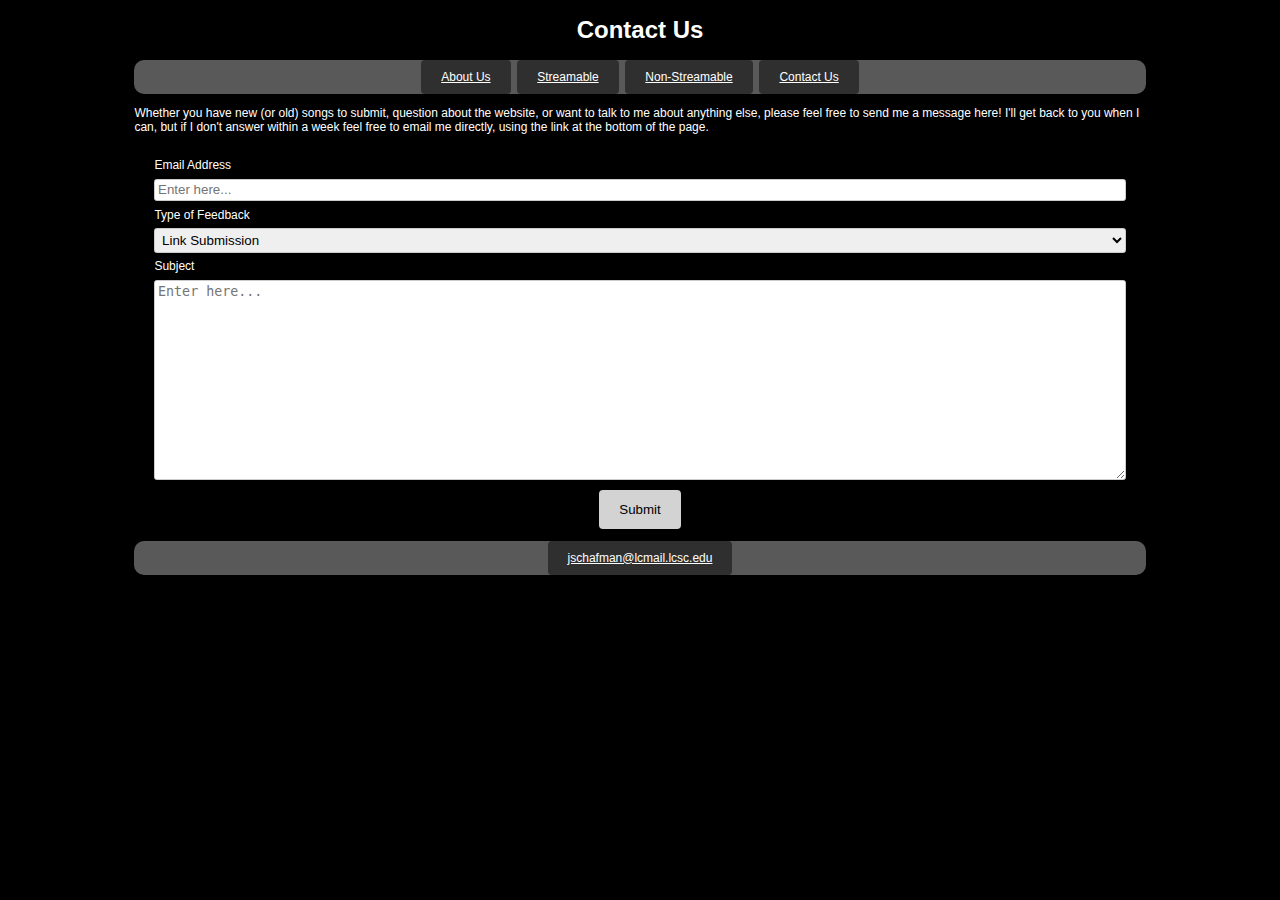
==== commit 1a469414: "Final Push - titles" ====
--- a/contact.html
+++ b/contact.html
@@ -7,7 +7,7 @@
     <meta name="author" content="NevadaActual">
     <meta name="viewport" content="width=device-width, initial-scale=1.0">
     <meta http-equiv="X-UA-Compatible" content="IE=edge,chrome=1">
-    <title>Lorn Archive</title>
+    <title>Contact Us</title>
     <link rel="stylesheet" href="css/styles.css">
     <link rel="icon" href="media/fav.ico" type="image/x-icon">
   </head>
